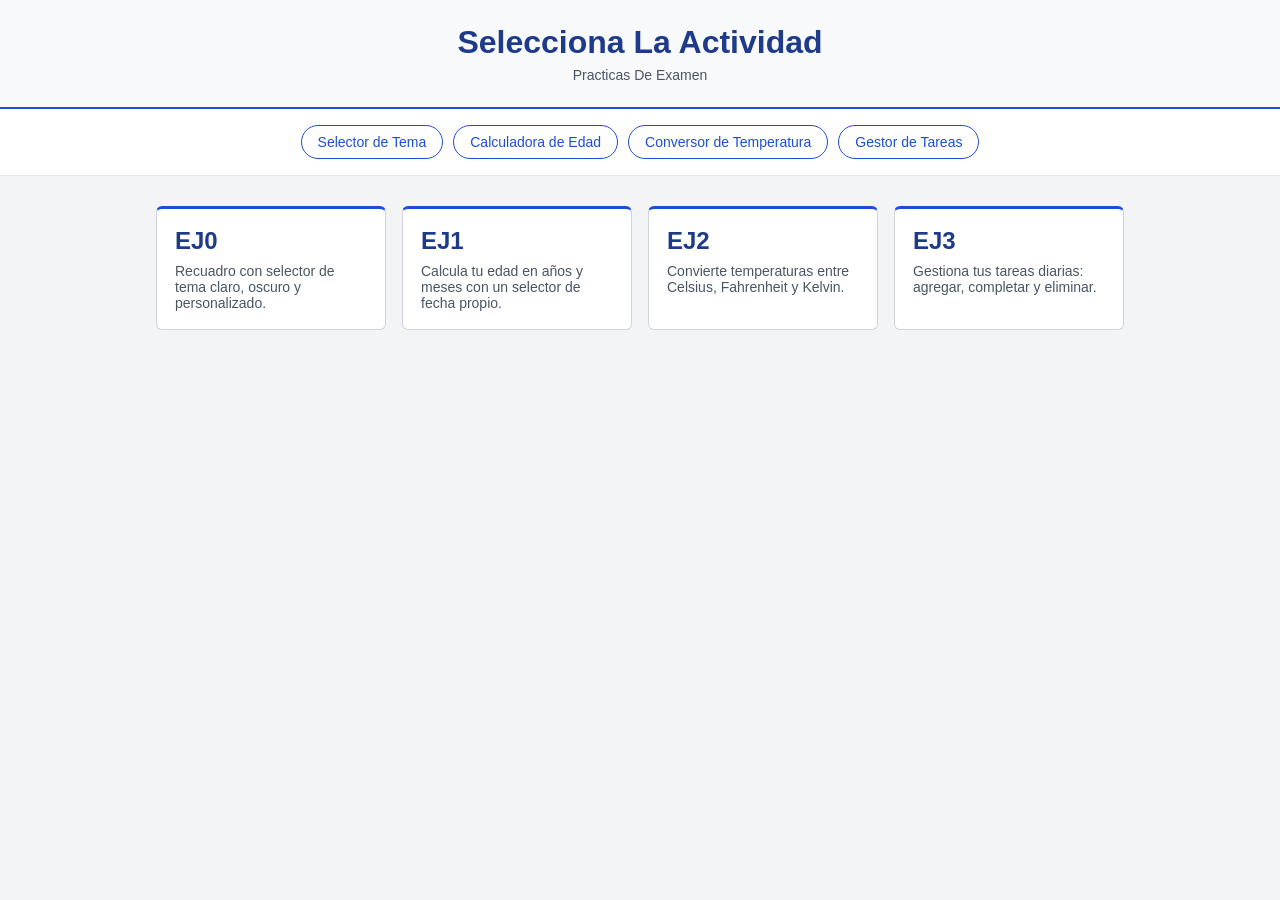
==== index.html @ 0970e8cb "Agrega portal principal con menu de navegacion" ====
<!DOCTYPE html>
<html lang="es">
<head>
  <meta charset="UTF-8">
  <meta name="viewport" content="width=device-width, initial-scale=1.0">
  <title>Selector de Ejercicios</title>
  <link rel="stylesheet" href="styles.css">
</head>
<body>
  <header class="header">
    <h1>Selecciona La Actividad</h1>
    <p class="subtitle">Practicas De Examen </p>
  </header>

  <nav class="menu">
    <a href="EJ0/index.html">Selector de Tema</a>
    <a href="EJ1/index.html">Calculadora de Edad</a>
    <a href="EJ2/index.html">Conversor de Temperatura</a>
    <a href="EJ3/index.html">Gestor de Tareas</a>
  </nav>

  <main class="proyectos">
    <a class="tarjeta" href="EJ0/index.html">
      <h2>EJ0</h2>
      <p>Recuadro con selector de tema claro, oscuro y personalizado.</p>
    </a>
    <a class="tarjeta" href="EJ1/index.html">
      <h2>EJ1</h2>
      <p>Calcula tu edad en años y meses con un selector de fecha propio.</p>
    </a>
    <a class="tarjeta" href="EJ2/index.html">
      <h2>EJ2</h2>
      <p>Convierte temperaturas entre Celsius, Fahrenheit y Kelvin.</p>
    </a>
    <a class="tarjeta" href="EJ3/index.html">
      <h2>EJ3</h2>
      <p>Gestiona tus tareas diarias: agregar, completar y eliminar.</p>
    </a>
  </main>
</body>
</html>
---- styles.css ----
* {
  box-sizing: border-box;
  margin: 0;
  padding: 0;
}

body {
  font-family: Arial, sans-serif;
  background: #f3f4f6;
  color: #222;
  min-height: 100vh;
}

.header {
  background: #f8f9fa;
  text-align: center;
  padding: 24px 16px;
  border-bottom: 2px solid #1d4ed8;
}

.header h1 { color: #1e3a8a; margin-bottom: 6px; }
.subtitle { color: #4b5563; font-size: 14px; }

.menu {
  display: flex;
  flex-wrap: wrap;
  justify-content: center;
  gap: 10px;
  padding: 16px;
  background: #fff;
  border-bottom: 1px solid #e5e7eb;
}

.menu a {
  text-decoration: none;
  color: #1d4ed8;
  border: 1px solid #1d4ed8;
  border-radius: 20px;
  padding: 8px 16px;
  font-size: 14px;
}

.menu a:hover {
  background: #1d4ed8;
  color: #fff;
}

.proyectos {
  max-width: 1000px;
  margin: 30px auto;
  padding: 0 16px;
  display: grid;
  grid-template-columns: repeat(auto-fit, minmax(220px, 1fr));
  gap: 16px;
}

.tarjeta {
  text-decoration: none;
  color: inherit;
  background: #fff;
  border: 1px solid #d1d5db;
  border-top: 3px solid #1d4ed8;
  border-radius: 6px;
  padding: 18px;
  transition: transform 0.15s, box-shadow 0.15s;
}

.tarjeta:hover {
  transform: translateY(-3px);
  box-shadow: 0 4px 10px rgba(0, 0, 0, 0.08);
}

.tarjeta h2 {
  color: #1e3a8a;
  margin-bottom: 8px;
}

.tarjeta p {
  font-size: 14px;
  color: #4b5563;
}
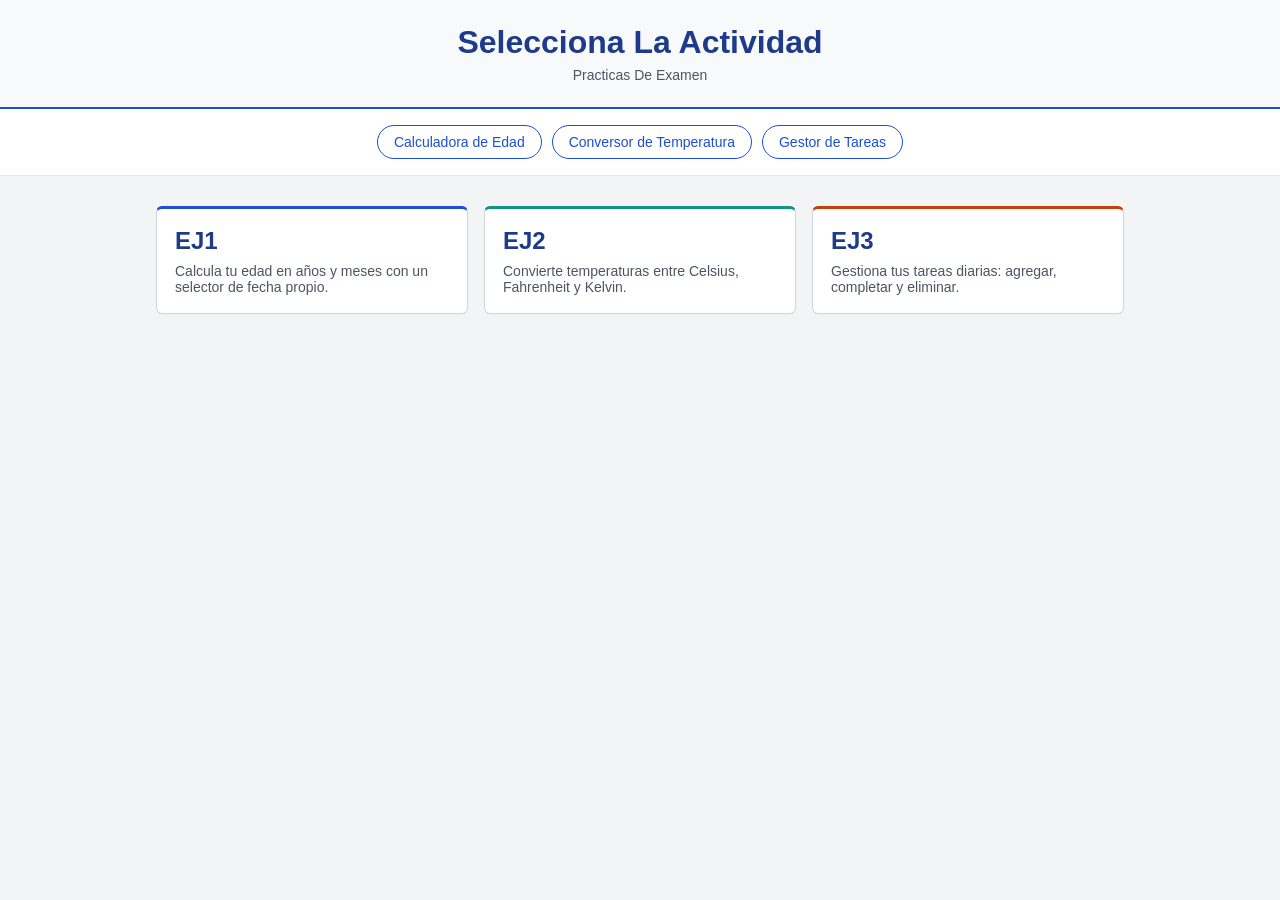
==== commit 343a415e: "remover-ej1" ====
--- a/index.html
+++ b/index.html
@@ -13,18 +13,13 @@
   </header>
 
   <nav class="menu">
-    <a href="EJ0/index.html">Selector de Tema</a>
     <a href="EJ1/index.html">Calculadora de Edad</a>
     <a href="EJ2/index.html">Conversor de Temperatura</a>
     <a href="EJ3/index.html">Gestor de Tareas</a>
   </nav>
 
   <main class="proyectos">
-    <a class="tarjeta" href="EJ0/index.html">
-      <h2>EJ0</h2>
-      <p>Recuadro con selector de tema claro, oscuro y personalizado.</p>
-    </a>
-    <a class="tarjeta" href="EJ1/index.html">
+<a class="tarjeta" href="EJ1/index.html">
       <h2>EJ1</h2>
       <p>Calcula tu edad en años y meses con un selector de fecha propio.</p>
     </a>
--- a/styles.css
+++ b/styles.css
@@ -59,16 +59,18 @@
   color: inherit;
   background: #fff;
   border: 1px solid #d1d5db;
-  border-top: 3px solid #1d4ed8;
   border-radius: 6px;
   padding: 18px;
-  transition: transform 0.15s, box-shadow 0.15s;
 }
 
 .tarjeta:hover {
-  transform: translateY(-3px);
-  box-shadow: 0 4px 10px rgba(0, 0, 0, 0.08);
+  border-color: #9ca3af;
 }
+
+.tarjeta:nth-child(1) { border-top: 3px solid #1d4ed8; }
+.tarjeta:nth-child(2) { border-top: 3px solid #0d9488; }
+.tarjeta:nth-child(3) { border-top: 3px solid #c2410c; }
+.tarjeta:nth-child(4) { border-top: 3px solid #7e22ce; }
 
 .tarjeta h2 {
   color: #1e3a8a;
